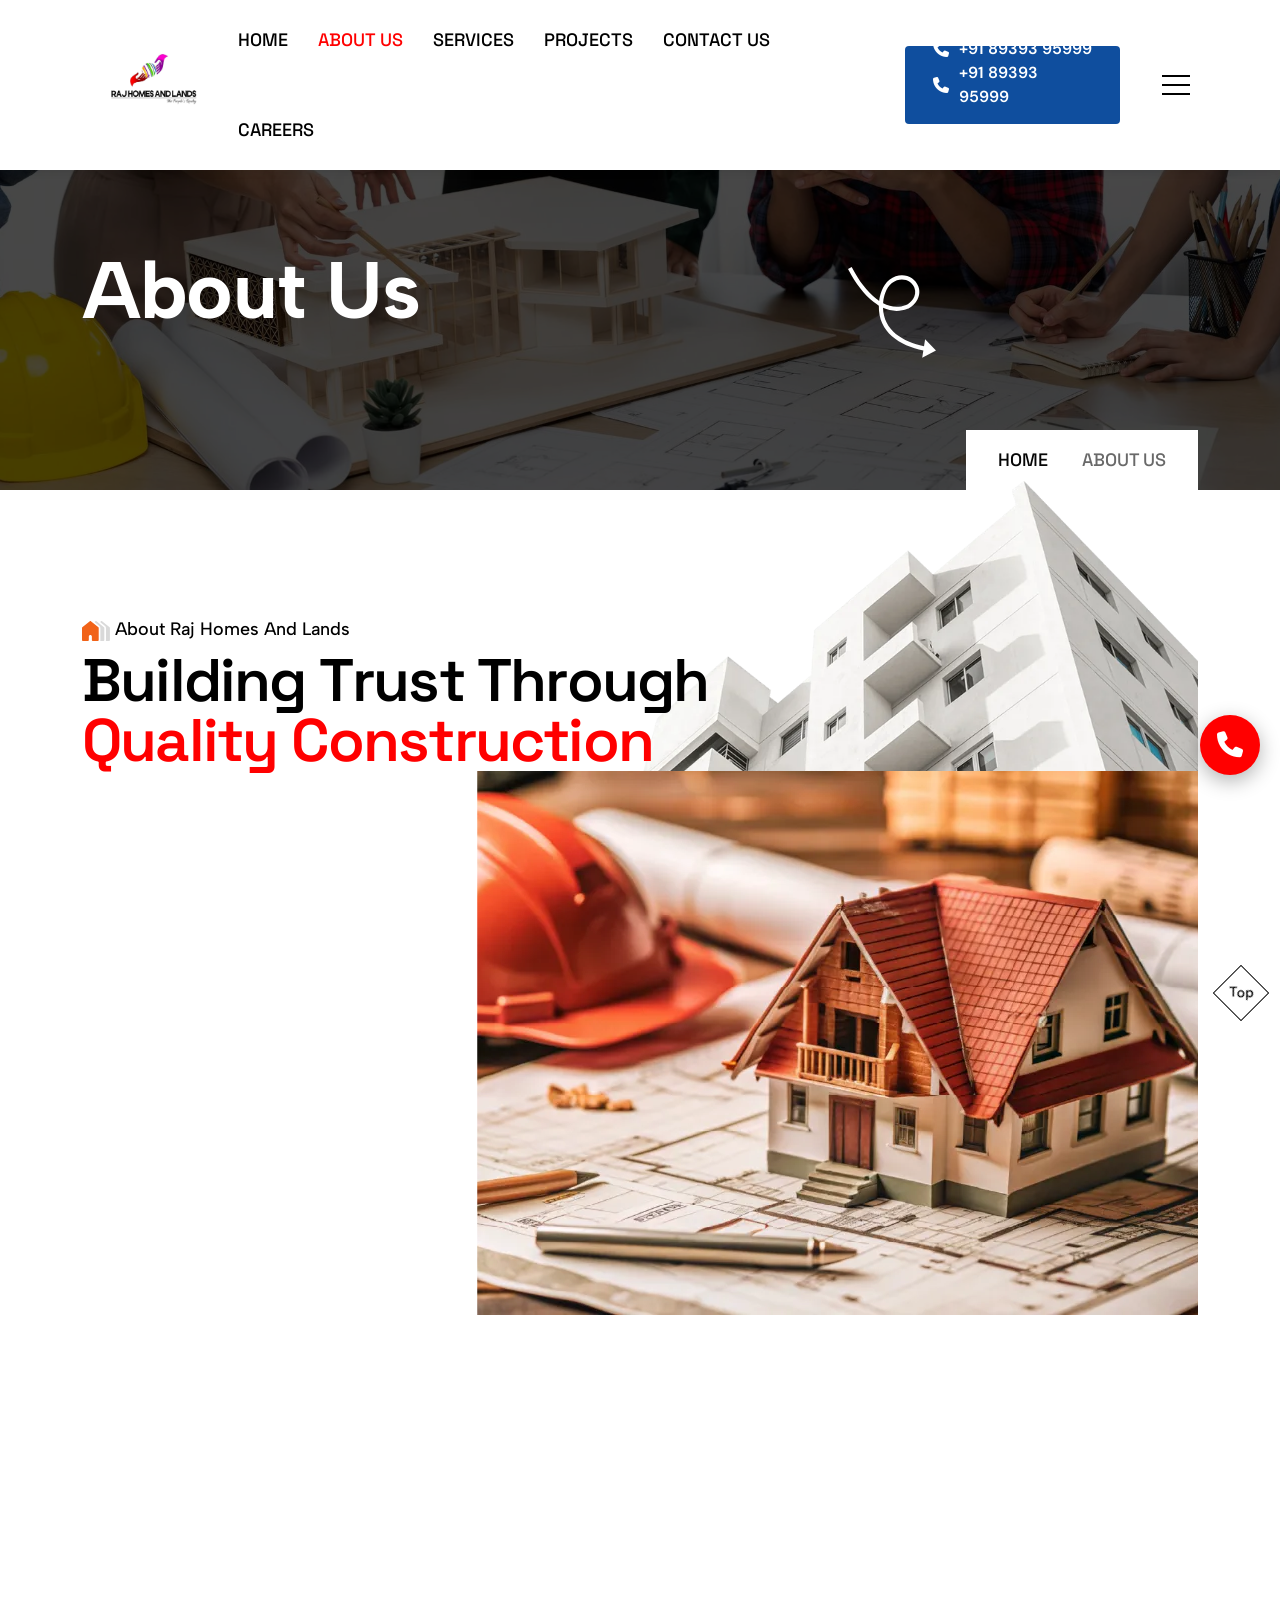
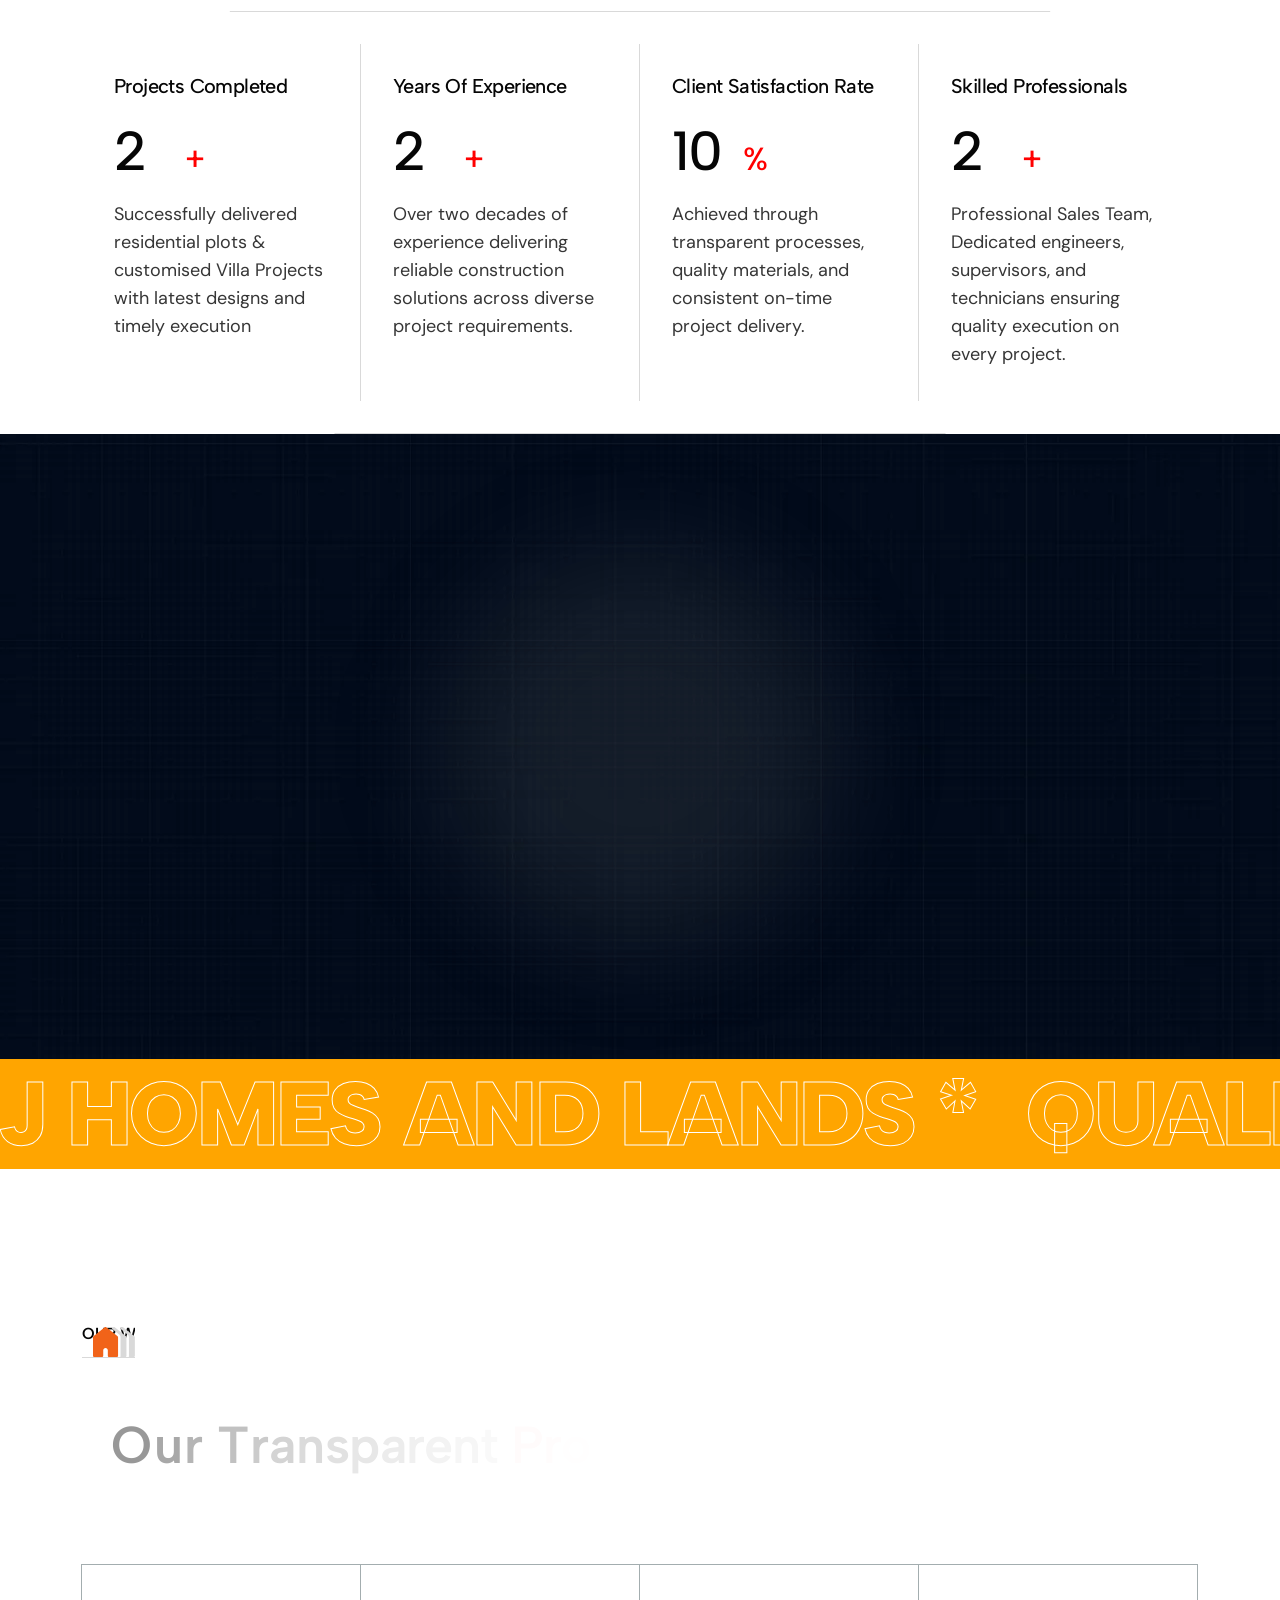
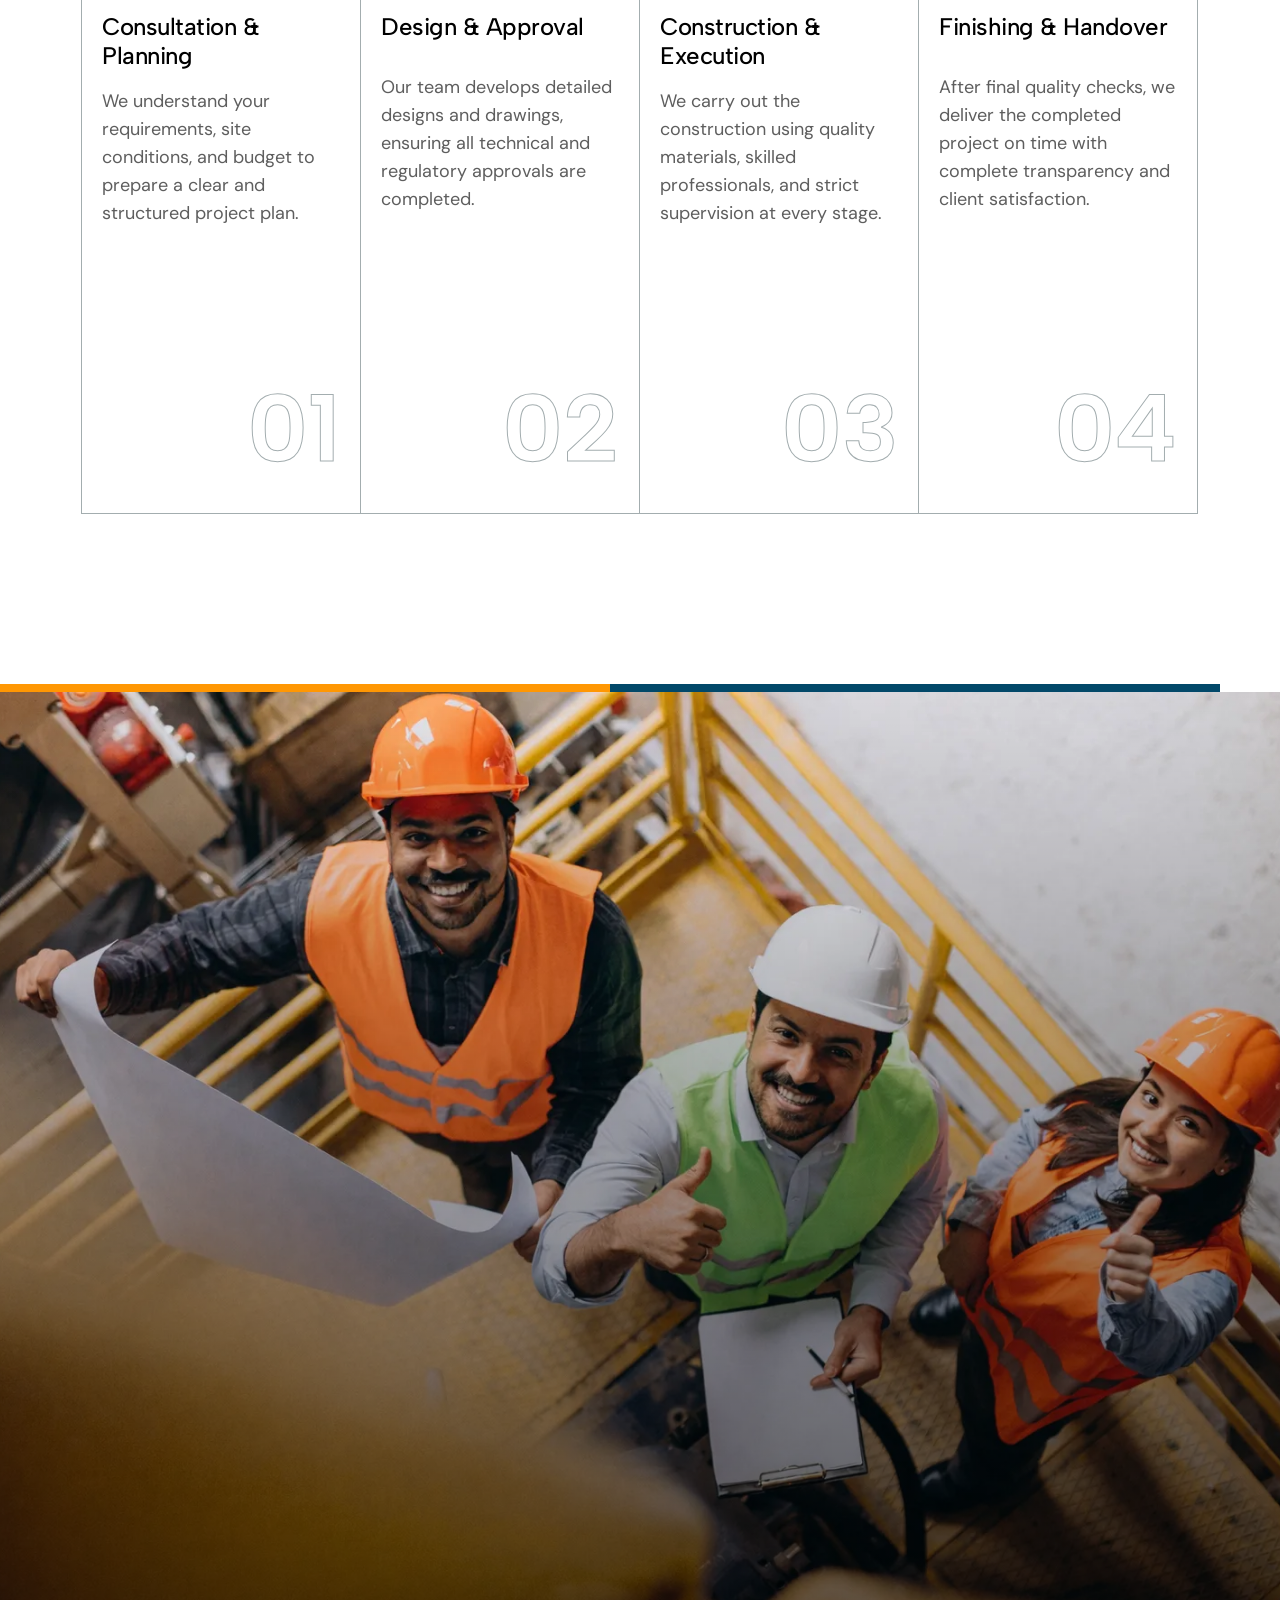
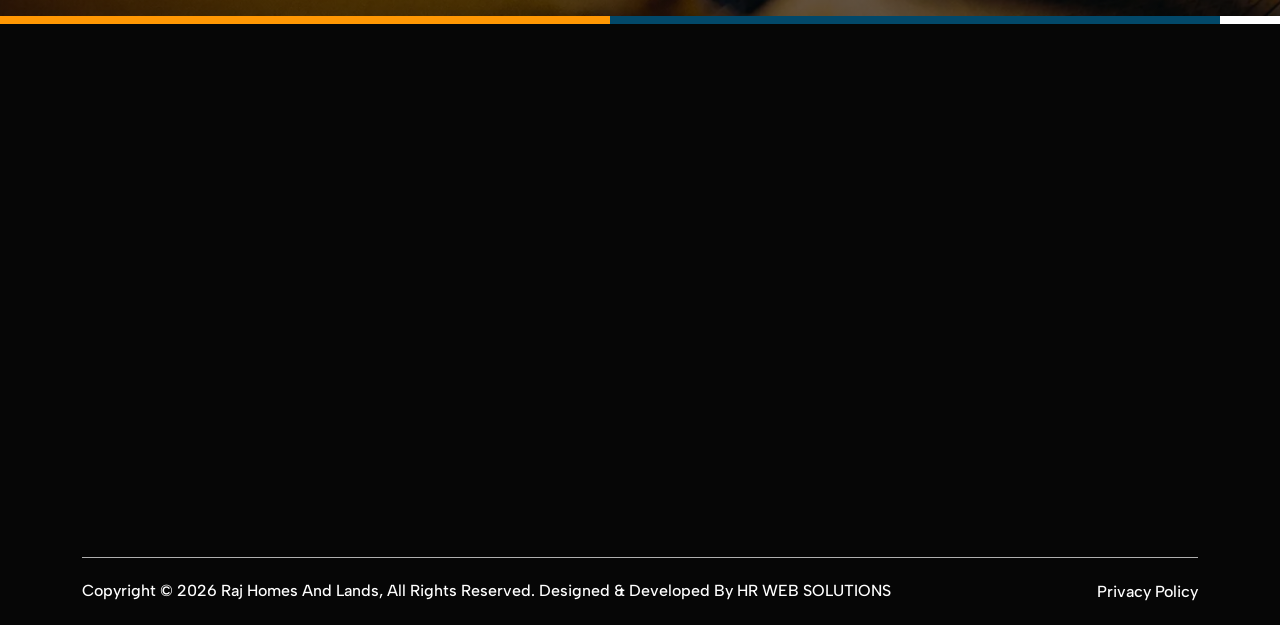
==== about.html @ f8609610 "Add files via upload" ====
<!Doctype html>
<html class="no-js" lang="zxx">
    
    <head>
        <meta charset="utf-8">
        <meta http-equiv="x-ua-compatible" content="ie=edge">
        <title>About Raj Homes And Lands | Leading Builders & Contstruction in Chennai</title>
        <meta name="description" content="Learn about Raj Homes And Lands, a reliable construction company in Chennai delivering residential and commercial projects with quality materials and timely completion.">
        <meta name="keywords" content="builders in Chennai, construction contractors Chennai, Chennai construction company, trusted builders Chennai, building contractors Chennai">
        <meta name="robots" content="index, follow">
        <meta name="viewport" content="width=device-width, initial-scale=1">
		<!-- Favicon -->
        <link rel="shortcut icon" type="image/x-icon" href="assets/img/favicon.png">
        
        <!-- SOCIAL MEDIA META -->
        <meta property="og:description" content="Raj Homes And Lands | Trusted Builders & Construction Company in Chennai">
        <meta property="og:image" content="https://hevenconstructions.com/assets/img/logo.png">
        <meta property="og:site_name" content="Raj Homes And Lands">
        <meta property="og:title" content="Raj Homes And Lands">
        <meta property="og:type" content="website">
        <meta property="og:url" content="#">

		<!-- all-CSS-link-here -->
         <link rel="stylesheet" href="https://cdnjs.cloudflare.com/ajax/libs/font-awesome/6.5.1/css/all.min.css">
        <link rel="stylesheet" href="style/bootstrap.min.css">
        <link rel="stylesheet" href="style/swiper-bundle.min.css">
        <link rel="stylesheet" href="style/all.min.css">
        <link rel="stylesheet" href="style/flaticon_barsi.css">
        <link rel="stylesheet" href="style/nice-select.css">
        <link rel="stylesheet" href="style/animate.css">
        <link rel="stylesheet" href="style/magnific-popup.css">
        <link rel="stylesheet" href="style/style.css">
    </head>

    <body >
        <div class="main-wrapper wa-fix">

            <!-- start preloader -->
            <div id="preloader">
              <img src="images/logo.png" style="width: auto; height: 120px;" alt="Loading...">
            </div>
            <!-- end preloader -->

            <!-- Floating Call Button -->
            <a href="tel:+91 99411 90259" class="call-btn" title="Call Now">
              <i class="fa-solid fa-phone fa-beat"></i>
            </a>

            <!-- header-start -->
            <header class="bs-header-2-area wa_sticky_header">
                <div class="container bs-container-1 bs-header-2-row d-flex align-items-center justify-content-between">
                    <!-- logo -->
                    <a href="index.html" aria-label="name" class="bs-header-logo-1">
                        <img src="images/logo.png" style="width: auto; height: 90px;" alt="">
                    </a>
                    <nav class="bs-main-navigation  d-none d-lg-block">
                        <ul id="main-nav" class="nav navbar-nav">
                            <li><a href="index.html">Home</a></li>
                            <li><a href="about.html" class="active-nav">About Us</a></li>
                            <li><a href="services.html">Services</a></li>
                            <li><a href="projects.html">Projects</a></li> 
                            <li><a href="contact-us.html">Contact Us</a></li>
                             <li>
    <a href="careers.html" class="career-btn">Careers</a>
</li>
                        </ul>
                    </nav>
                    <!-- action-link -->
                    <div class="bs-header-2-action-link d-flex align-items-center ">
                        <a href="tel:+91 89393 95999" aria-label="name" class="bs-pr-btn-3 call-nav">
                            <span class="text" style="color: white;"><i class="fa-solid fa-phone fa-bounce"></i> +91 89393 95999</span>
                            <span class="text" style="color: white;"><i class="fa-solid fa-phone fa-bounce"></i> +91 89393 95999</span>
                        </a>
                        <!-- offcanvas-btn -->
                        <button type="button" aria-label="name" class="bs-offcanvas-btn-1 offcanvas_toggle">
                            <span class="line"></span>
                            <span class="line"></span>
                            <span class="line"></span>
                        </button>
                    </div>
                </div>
            </header>
            <!-- header-end -->

            <!-- breadcrumb-start -->
            <section class="breadcrumb-area wa-p-relative" >
                <div class="breadcrumb-bg-img wa-fix wa-img-cover">
                    <img class="wa-parallax-img" src="images/breadcrump-04.webp" alt="">
                </div>

                <div class="container bs-container-1">
                    <div class="breadcrumb-wrap">
                        <h1 class="breadcrumb-title wa-split-right wa-capitalize" data-split-delay="1.1s" >About Us</h1>
    
                        <div class="breadcrumb-list " >
                            <svg class="breadcrumb-list-shape" width="88" height="91" viewBox="0 0 88 91" fill="none" xmlns="http://www.w3.org/2000/svg">
                                <path fill-rule="evenodd" clip-rule="evenodd" d="M75.3557 83.4825C51.6516 78.2316 30.2731 65.4227 30.8424 38.6307C29.0856 37.5878 27.3642 36.4078 25.6807 35.1082C15.8629 27.5282 7.34269 15.8295 0.970618 3.77828L0 1.94173L3.67259 0L4.64321 1.83605C10.7341 13.3558 18.8345 24.574 28.2197 31.82C29.1853 32.5658 30.1649 33.2687 31.1564 33.9242C31.7447 28.7351 34.2557 18.3221 41.4244 12.7755C53.1965 3.6676 66.5598 9.52271 70.2762 19.1546C74.5799 30.309 65.1659 39.6328 59.589 41.7844C51.0354 45.0846 42.7385 44.3218 35.01 40.8138C35.681 63.7945 54.9747 74.6677 76.0057 79.3717L77.1209 72.3207L87.9707 83.4999L74.2006 90.7853L75.3557 83.4825ZM35.1147 36.2473C42.2964 39.9314 50.0548 41.0102 58.0934 37.9089C62.3617 36.2618 69.6945 29.1868 66.4003 20.6502C63.5203 13.1858 53.0893 9.00325 43.9669 16.0613C37.698 20.9114 35.7338 30.1584 35.2637 34.5703C35.2034 35.1366 35.1536 35.696 35.1147 36.2473Z" fill="white"/>
                            </svg>
                                
                            <a href="index.html">Home</a>
                            <span>About us</span>
                        </div>
    
                    </div>
                </div>
            </section>
            <!-- breadcrumb-end -->


            <!-- about-start -->
            <section class="bs-about-3-area pt-125 pb-135">
                <div class="container bs-container-1">

                    <!-- section-title -->
                    <div class="bs-about-3-sec-title wa-p-relative">
                        <h6 class="bs-subtitle-1 wa-split-clr wa-capitalize">
                            <span class="icon">
                                <img src="images/subtitle-4-icon.svg" style="width: auto; height: 20px;" alt="">
                            </span>
                            &nbsp; About Raj Homes And Lands 
                        </h6>
                        <h2 class="bs-sec-title-3  wa-split-right wa-capitalize" data-cursor="-opaque">Building Trust Through <span style="color: red">Quality Construction</span></h2>
                    </div>

                    <div class="bs-about-3-wrap">

                        <!-- left-content -->
                        <div class="bs-about-3-content">
                            <p class="bs-p-3 disc wa-fadeInUp">Raj Homes and Lands is a trusted construction and real estate company committed to delivering high-quality residential and commercial projects with strong foundations, premium materials, and skilled professionals. We focus on transparent processes, modern designs, and timely project completion to ensure durability, safety, and complete customer satisfaction. With a dedication to quality craftsmanship and reliable service, Raj Homes and Lands turns every client’s vision into a lasting and valuable reality.
                            <ul class="bs-about-3-content-list wa-list-style-none">
                                <li class="bs-h-2 wa-fadeInUp">
                                    <i class="fa-regular fa-circle-check"></i>
                                    Skilled and Dedicated Workforce
                                </li>
                                <li class="bs-h-2 wa-fadeInUp">
                                    <i class="fa-regular fa-circle-check"></i>
                                    Timely Project Completion
                                </li>
                                <li class="bs-h-2 wa-fadeInUp">
                                    <i class="fa-regular fa-circle-check"></i>
                                    Strong Focus on Safety Standards
                                </li>
                            </ul>

                            <div class="bs-about-3-content-btn wa-fadeInUp">
                                <a href="contact-us.html" aria-label="name" class="bs-btn-1 text-capitalize">
                                    <span class="text" style="color: white;">
                                        Explore More
                                    </span>
                                    <span class="icon">
                                        <i class="fa-solid fa-right-long"></i>
                                        <i class="fa-solid fa-right-long"></i>
                                    </span>
                                    <span class="shape" ></span>
                                </a>
                            </div>
                        </div>

                        <!-- right -->
                        <div class="bs-about-3-right wa-p-relative">

                            <!-- img -->
                            <div class="bs-about-3-img-1 wa-fix">
                                <img class="wa-slideInUp" src="images/about-bg.webp" alt="">
                            </div>
                            <div class="bs-about-3-img-2 wa-fix wa-img-cover wa-clip-right-left">
                                <img src="images/about-img.webp" alt="">
                            </div>
                        </div>

                    </div>
                </div>
            </section>
            <!-- about-end -->

            <!-- Counter -->
            <section class="bs-core-feature-5-area">
                <div class="container bs-container-2">
                    <div class="bs-core-feature-4-line wa-scaleXInUp"></div>
                    <div class="bs-core-feature-4-wrap has-5">
                    
                        <!-- single-item -->
                        <div class="bs-core-feature-4-item wow fadeInRight">
                            <h4 class="bs-h-4 item-title">
                                Projects Completed
                            </h4>
                            <h5 class="bs-h-4 item-counter" data-cursor="-opaque">
                                <span class="counter wa-counter">20</span>
                                &nbsp;+
                            </h5>
                            <p class="bs-p-4 item-disc">
                                Successfully delivered residential plots & customised Villa Projects with latest designs and timely execution
                            </p>
                        </div>
                    
                        <!-- single-item -->
                        <div class="bs-core-feature-4-item wow fadeInRight" data-wow-delay="0.2s">
                            <h4 class="bs-h-4 item-title">
                                Years of Experience
                            </h4>
                            <h5 class="bs-h-4 item-counter" data-cursor="-opaque">
                                <span class="counter wa-counter">15 </span>
                                &nbsp;+
                            </h5>
                            <p class="bs-p-4 item-disc">
                                Over two decades of experience delivering reliable construction solutions across diverse project requirements.
                            </p>
                        </div>
                    
                        <!-- single-item -->
                        <div class="bs-core-feature-4-item wow fadeInRight" data-wow-delay="0.4s">
                            <h4 class="bs-h-4 item-title">
                                Client Satisfaction Rate
                            </h4>
                            <h5 class="bs-h-4 item-counter" data-cursor="-opaque">
                                <span class="counter wa-counter">99 </span>
                                &nbsp;%
                            </h5>
                            <p class="bs-p-4 item-disc">
                                Achieved through transparent processes, quality materials, and consistent on-time project delivery.
                            </p>
                        </div>
                    
                        <!-- single-item (CHANGED CONTENT) -->
                        <div class="bs-core-feature-4-item wow fadeInRight" data-wow-delay="0.6s">
                            <h4 class="bs-h-4 item-title">
                                Skilled Professionals
                            </h4>
                            <h5 class="bs-h-4 item-counter" data-cursor="-opaque">
                                <span class="counter wa-counter">15 </span>
                                &nbsp;+
                            </h5>
                            <p class="bs-p-4 item-disc">
                               Professional Sales Team, Dedicated engineers, supervisors, and technicians ensuring quality execution on every project.
                            </p>
                        </div>
                    
                    </div>
                    <div class="bs-core-feature-4-line wa-scaleXInUp"></div>
                </div>
            </section>            

            <!-- services-start -->
            <div class="bs-hero-x-services-area wa-p-relative wa-fix" data-background="images/h3-multi-sec-bg.webp">
            <div class="bs-hero-x-services-shape"></div>
            <section class="bs-services-3-area pt-40 pb-50">
                <div class="container bs-container-1">

                    <!-- card -->
                    <div class="bs-services-3-wrap mb-70">

                        <!-- single-card -->
                        <div class="bs-services-3-card wa-fadeInUp" data-wow-delay="0.2s">
                            <div class="card-icon">
                                <i><img src="images/mission.webp" style="width: auto; height: 70px;"></i>
                            </div>
                            <h5 class="bs-h-2 card-title">
                                <a href="contact-us.html" aria-label="name">Our Mission</a>
                            </h5>
                            <p class="bs-p-1 card-disc">Deliver quality construction solutions with transparency, skilled workmanship, and timely execution, ensuring client satisfaction and long-lasting structural excellence.</p>
                            <a href="contact-us.html" aria-label="name" class="card-btn wa-magnetic-btn">
                                <i class="fa-solid fa-right-long"></i>
                            </a>
                            <h5 class="bs-h-2 card-number">1</h5>
                        </div>

                        <!-- single-card -->
                        <div class="bs-services-3-card wa-fadeInUp" data-wow-delay="0.4s">
                            <div class="card-icon">
                                <i><img src="images/eye.webp" style="width: auto; height: 70px;"></i>
                            </div>
                            <h5 class="bs-h-2 card-title">
                                <a href="contact-us.html" aria-label="name">Our Vision</a>
                            </h5>
                            <p class="bs-p-1 card-disc">Become a trusted construction leader known for innovation, durability, and delivering modern infrastructure that enhances living and working environments.</p>
                            <a href="contact-us.html" aria-label="name" class="card-btn wa-magnetic-btn">
                                <i class="fa-solid fa-right-long"></i>
                            </a>
                            <h5 class="bs-h-2 card-number">2</h5>
                        </div>

                        <!-- single-card -->
                        <div class="bs-services-3-card wa-fadeInUp" data-wow-delay="0.6s">
                            <div class="card-icon">
                                <i><img src="images/leadership.webp" style="width: auto; height: 70px;"></i>
                            </div>
                            <h5 class="bs-h-2 card-title">
                                <a href="contact-us.html" aria-label="name">Our Core Values</a>
                            </h5>
                            <p class="bs-p-1 card-disc">We value quality, integrity, teamwork, safety, and customer commitment, ensuring every project is delivered responsibly and professionally.</p>
                            <a href="contact-us.html" aria-label="name" class="card-btn wa-magnetic-btn">
                                <i class="fa-solid fa-right-long"></i>
                            </a>
                            <h5 class="bs-h-2 card-number">3</h5>
                        </div>

                    </div>

                </div>
            </section>
            </div>
            <!-- services-end -->


            <!-- marquee-text-1-start -->
            <section class="bs-marquee-text-1-area wa-fix mb-20 pt-10 pb-10" style="background-color: orange;">
                <div class="bs-marquee-text-1-active">
                    <div class="bs-marquee-text-1-wrap" data-cursor="-opaque">
                        <h5 class="bs-h-1 title">Raj Homes And Lands *</h5>
                        <h5 class="bs-h-1 title">Quality Construction Excellence *</h5>
                        <h5 class="bs-h-1 title">Trusted Building Solutions *</h5>
                        <h5 class="bs-h-1 title">Raj Homes And Lands *</h5>
                        <h5 class="bs-h-1 title">Quality Construction Excellence *</h5>
                        <h5 class="bs-h-1 title">Trusted Building Solutions *</h5>
                    </div>
                </div>
            </section>
            <!-- marquee-text-1-end -->


            <!-- work-start -->
            <section class="bs-work-5-area wa-bg-default pt-135 pb-170" data-background="assets/img/work/w5-bg-img.png">
                <div class="container bs-container-2">

                    <!-- section-title -->
                    <div class="bs-work-5-sec-title mb-90">
                        <h5 class="bs-subtitle-4">
                            <span class="text">Our Work Process</span>
                            <span class="icon">
                                <img src="images/subtitle-4-icon.svg" alt="">
                            </span>
                        </h5>
                        <h2 class="bs-sec-title-4 wa-split-right wa-capitalize" data-cursor="-opaque">Our Transparent <span style="color: red">Project Delivery</span> Process</h2>
                    </div>

                    <!-- cards -->
                    <div class="bs-work-5-wrap">

                        <!-- single-card -->
                        <div class="bs-work-5-card has-ani-up">
                            <div class="bg-img wa-img-cover wa-fix">
                                <img src="images/w5-img-1.webp" alt="">
                            </div>
                            <h4 class="bs-h-1 title">Consultation & Planning</h4>
                            <p class="bs-p-4 disc"> We understand your requirements, site conditions, and budget to prepare a clear and structured project plan.</p>
                            <h5 class="bs-h-1 number">01</h5>
                        </div>

                        <!-- single-card -->
                        <div class="bs-work-5-card has-ani-down">
                            <div class="bg-img wa-img-cover wa-fix">
                                <img src="images/w5-img-2.webp" alt="">
                            </div>
                            <h4 class="bs-h-1 title">Design & Approval</h4>
                            <p class="bs-p-4 disc"> Our team develops detailed designs and drawings, ensuring all technical and regulatory approvals are completed.</p>
                            <h5 class="bs-h-1 number">02</h5>
                        </div>

                        <!-- single-card -->
                        <div class="bs-work-5-card has-ani-up">
                            <div class="bg-img wa-img-cover wa-fix">
                                <img src="images/w5-img-3.webp" alt="">
                            </div>
                            <h4 class="bs-h-1 title">Construction & Execution</h4>
                            <p class="bs-p-4 disc"> We carry out the construction using quality materials, skilled professionals, and strict supervision at every stage.</p>
                            <h5 class="bs-h-1 number">03</h5>
                        </div>

                        <!-- single-card -->
                        <div class="bs-work-5-card has-ani-down">
                            <div class="bg-img wa-img-cover wa-fix">
                                <img src="images/w5-img-4.webp" alt="">
                            </div>
                            <h4 class="bs-h-1 title">Finishing & Handover</h4>
                            <p class="bs-p-4 disc"> After final quality checks, we deliver the completed project on time with complete transparency and client satisfaction.</p>
                            <h5 class="bs-h-1 number">04</h5>
                        </div>
                    </div>
                </div>
            </section>
            <!-- work-end -->


            <!-- footer-line -->
            <div class="bs-footer-2-marquee wa-fix">
                <div class="bs-footer-2-line">
                    <span></span>
                    <span></span>
                </div>
            </div>
            <!-- footer-line -->

            <!-- showcase-start -->
            <section class="bs-showcase-3-area wa-fix wa-bg-default wa-p-relative wa-bg-parallax" data-background="images/bg-img-001.webp">
                <div class="container bs-container-1">
                    <div class="bs-showcase-3-wrap">

                        <!-- left-content -->
                        <div class="bs-showcase-3-content">

                            <!-- trust -->
                            <div class="bs-showcase-3-content-trust wa-fadeInRight">
                                <div class="icon">
                                    <i class="fa-regular fa-circle-check"></i>
                                </div>
                                <div class="content">
                                    <div class="bs-star-1">
                                        <i class="fa-solid fa-star"></i>
                                        <i class="fa-solid fa-star"></i>
                                        <i class="fa-solid fa-star"></i>
                                        <i class="fa-solid fa-star"></i>
                                        <i class="fa-solid fa-star"></i>
                                    </div>
                                    <p class="bs-p-1 disc">trusted by 100+ Clients</p>
                                </div>
                            </div>

                            <h3 class="bs-showcase-3-content-title bs-h-2 wa-split-right wa-capitalize">
                                <span>Let's build something</span>
                                great together!
                            </h3>
                            <p style="color: white;" class="pt-2 pb-3 wa-fadeInUp">Let’s build something great together with quality construction, reliable workmanship, transparent communication, and a commitment to lasting excellence.</p>

                            <div class="bs-showcase-3-content-btn wa-fadeInUp">
                                <a href="contact-us.html" aria-label="name" class="bs-btn-1 text-capitalize">
                                    <span class="text" style="color: white;">
                                        contact us
                                    </span>
                                    <span class="icon">
                                        <i class="fa-solid fa-right-long"></i>
                                        <i class="fa-solid fa-right-long"></i>
                                    </span>
                                    <span class="shape" ></span>
                                </a>
                            </div>
                        </div>

                    </div>
                </div>
            </section>
            <!-- showcase-end -->

            <!-- footer-line -->
            <div class="bs-footer-2-marquee wa-fix">
                <div class="bs-footer-2-line">
                    <span></span>
                    <span></span>
                </div>
            </div>
            <!-- footer-line -->


            <!-- footer-start -->
            <footer class="bs-footer-4-area wa-fix wa-p-relative pt-80">
                <div class="bs-footer-1-bg-img">
                    <img src="assets/img/footer/f1-img-1.png" alt="">
                </div>
                <div class="container bs-container-1">
                    <div class="row mb-80 mt-20">

                        <!-- single-widget -->
                        <div class="col-lg-4 col-md-12 pt-5">
                            <a href="index.html" aria-label="name" class="bs-footer-1-logo wa-fadeInUp" data-cursor="-opaque">
                                <img src="images/logo.png" style="width: auto; height: 100px; background-color: white; border-radius: 16px; border: 1px solid var(--bs-clr-pr-1); padding: 10px 20px;" alt="">
                            </a>
                            <p class="bs-p-1 bs-footer-1-disc wa-fadeInUp">Trusted construction company delivering quality residential and commercial projects with reliable workmanship and timely execution.</p>
                            <div class="bs-footer-5-newsletter-social wa-fadeInUp pt-3">
                                <a href="https://www.facebook.com/RajHomesChennai" class="social-elm" target="_blank" aria-label="Facebook">
    <i class="fa-brands fa-facebook-f"></i>
</a>

<a href="https://www.instagram.com/rajhomess/" class="social-elm" target="_blank" aria-label="Instagram">
    <i class="fa-brands fa-instagram"></i>
</a>
                                <a href="https://wa.me/918939395999?text=Hello%20Raj%20Homesand%20Lands,%20I%20am%20interested%20in%20your%20services." class="social-elm" target="_blank"><i class="fa-brands fa-whatsapp"></i></a>
                            </div>
                        </div>

                        <!-- single-widget -->
                        <div class="col-lg-2 col-md-6 pt-5">
                            <h5 class="bs-footer-1-widget-title pb-2 wa-fadeInUp" style="color: var(--theme-color);">Quick Links</h5>
                            <ul class="bs-footer-1-menu wa-list-style-none wa-fadeInUp">
                                <li>
                                    <a href="index.html">
                                        <i class="fa-solid fa-angle-right"></i>
                                        Home
                                    </a>
                                </li>
                                <li>
                                    <a href="about.html">
                                        <i class="fa-solid fa-angle-right"></i>
                                        About Us
                                    </a>
                                </li>
                                <li>
                                    <a href="services.html">
                                        <i class="fa-solid fa-angle-right"></i>
                                        Services
                                    </a>
                                </li>
                                <li>
                                    <a href="projects.html">
                                        <i class="fa-solid fa-angle-right"></i>
                                        Projects
                                    </a>
                                </li>
                                <li>
                                    <a href="contact-us.html">
                                        <i class="fa-solid fa-angle-right"></i>
                                        Contact Us
                                    </a>
                                </li>
                                   <li>
                                    <a href="careers.html">
                                        <i class="fa-solid fa-angle-right"></i>
                                        Carrers
                                    </a>
                                </li>
                            </ul>
                        </div>

                        <!-- single-widget -->
                        <div class="col-lg-3 col-md-6 pt-5">
                            <h5 class="bs-footer-1-widget-title pb-2 wa-fadeInUp" style="color: var(--theme-color);">Our Services</h5>
                            <ul class="bs-footer-1-menu wa-list-style-none wa-fadeInUp">
                                <li>
                                    <a href="services.html">
                                        <i class="fa-solid fa-angle-right"></i>
                                        Residential Plots
                                    </a>
                                </li>
                                <li>
                                    <a href="services.html">
                                        <i class="fa-solid fa-angle-right"></i>
                                        Villas Construction
                                    </a>
                                </li>
                                <li>
                                    <a href="services.html">
                                        <i class="fa-solid fa-angle-right"></i>
                                        Farm Lands
                                    </a>
                                </li>
                                <li>
                                    <a href="services.html">
                                        <i class="fa-solid fa-angle-right"></i>
                                       Interior Design
                                    </a>
                                </li>
                            </ul>
                        </div>

                        <!-- single-widget -->
                        <div class="col-lg-3 col-md-12 pt-5">
                            <h5 class="bs-footer-1-widget-title pb-2 wa-fadeInUp" style="color: var(--theme-color);">Reach Us</h5>
                            <ul class="bs-footer-1-menu wa-list-style-none wa-fadeInUp">
                                <li>
                                    <a href="https://maps.app.goo.gl/YPxwmDDCgGcRqV9C6" target="_blank">
                                        <i class="fa-solid fa-location-dot"></i>
                                       Tower 18 Unihomes Nallambakkam Chennai 600127
                                    </a>
                                </li>
                                <li>
                                    <a href="mailto:rajhomesandlands@gmail.com" style="text-transform: lowercase;">
                                        <i class="fa-solid fa-envelope"></i>
                                        rajhomesandlands@gmail.com
                                    </a>
                                </li>
                                <li>
                                    <a href="tel:+91 89393 95999">
                                        <i class="fa-solid fa-phone"></i>
                                        +91 89393 95999
                                    </a>
                                </li>
                                <li>
                                    <a href="tel:+91 70945 60945">
                                        <i class="fa-solid fa-phone"></i>
                                        +91 70945 60945
                                    </a>
                                </li>
                            </ul>
                        </div>

                    </div>

                    <!-- copyright -->
                    <div class="bs-footer-1-copyright">
                        <p class="bs-p-1 bs-footer-1-copyright-text">Copyright © <span class="copyright-year"></span> <a href="index.html">Raj Homes And Lands,</a> All Rights Reserved. Designed & Developed by <a href="https://hr-web-solutions.vercel.app/#" target="_blank">HR WEB SOLUTIONS</a></p>

                        <ul class="bs-footer-1-copyright-menu wa-list-style-none">
                            <li>
                                <a href="privacy-policy.html" aria-label="name">Privacy Policy</a>
                            </li>
                        </ul>
                    </div>
                </div>
            </footer>
            <!-- footer-end -->

            <!-- offcanvas-start -->
            <div class="wa-offcanvas-area has-home-2  offcanvas_box_active lenis lenis-smooth">
                <div class="wa-offcanvas-wrap ">

                    <!-- top -->
                    <div class="wa-offcanvas-top">
                        <!-- logo -->
                        <a href="index.html" aria-label="name" class="wa-offcanvas-top-logo">
                            <img src="images/logo.png" style="width: auto; height: 80px;" alt="">
                        </a>
                        <!-- close-btn -->
                        <button class="wa-offcanvas-close offcanvas_box_close" aria-label="name" >
                            <span></span>
                            <span></span>
                        </button>
                    </div>

                    <!-- mobile-menu-list -->
                    <nav class="mobile-main-navigation mb-50 d-block d-lg-none">
                        <ul  class="navbar-nav">
                            <li><a href="index.html">Home</a></li>
                            <li><a href="about.html">About Us</a></li>
                            <li><a href="services.html">Services</a></li>
                            <li><a href="projects.html">Projects</a></li>
                            <li><a href="contact-us.html">Contact Us</a></li>
                        </ul>
                    </nav>

                    <!-- Social -->
                    <div class="wa-offcanvas-social">

                        <!-- <div class="sidebar-line"></div> -->
                        <p class="pt-2 pb-3 sidebar-para">Raj Homes and Lands delivers reliable residential and commercial property solutions with quality craftsmanship, timely execution, and complete customer satisfaction.</p>

                        <h6 class="wa-offcanvas-social-title"><b>Reach Us:</b></h6>
                            <ul class="bs-footer-1-menu wa-list-style-none">
                                <li>
                                    <a href="https://maps.app.goo.gl/YPxwmDDCgGcRqV9C6" target="_blank" class="sidebar-link">
                                        <i class="fa-solid fa-location-dot"></i>
                                        Tower 18 Unihomes Nallambakkam Chennai 600127
                                    </a>
                                </li>
                                <li>
                                    <a href="mailto:rajhomesandlands@gmail.com " class="sidebar-link" style="text-transform: lowercase;">
                                        <i class="fa-solid fa-envelope"></i>
                                        rajhomesandlands@gmail.com 
                                    </a>
                                </li>
                            </ul>

                            <a href="tel:+91 89393 95999" aria-label="name" class="bs-pr-btn-3 mt-3 px-4 py-3">
                                <span class="text" style="color: white;"><i class="fa-solid fa-phone fa-bounce"></i> +91 89393 95999</span>
                                <span class="text" style="color: white;"><i class="fa-solid fa-phone fa-bounce"></i> +91 89393 95999</span>
                            </a>

                        <h6 class="wa-offcanvas-social-title bs-h-1 pt-5"><b>We're on social media:</b></h6>

                        <div class="wa-offcanvas-social-flex d-flex flex-wrap">
                            <a href="https://www.facebook.com/RajHomesChennai" target="_blank" class="wa-offcanvas-social-link" aria-label="Facebook">
    <i class="fa-brands fa-facebook-f"></i> 
</a>

<a href="https://www.instagram.com/rajhomess/" target="_blank" class="wa-offcanvas-social-link" aria-label="Instagram">
    <i class="fa-brands fa-instagram"></i>
</a>
                            <a href="https://wa.me/918939395999?text=Hello%20Raj%20Homesand%20Lands,%20I%20am%20interested%20in%20your%20services." target="_blank" class="wa-offcanvas-social-link" aria-label="name">
                                <i class="fa-brands fa-whatsapp"></i>
                            </a>
                        </div>

                    </div>

                </div>

            </div>
            <div class="wa-overly"></div>
            <!-- offcanvas-end -->

            <!-- back-to-top-start -->
            <div class="wa-back-to-top ">
                <span class="wa-back-to-top-text">Top</span>
            </div>
            <!-- back-to-top-start -->


        </div>


		<!-- all-JS-link-here -->
        <script src="js/jquery-3.7.1.min.js"></script>
        <script src="js/bootstrap.bundle.min.js"></script>
        <script src="js/swiper-bundle.min.js"></script>
        <script src="js/wow.js"></script>
        <script src="js/magiccursor.js"></script>
        <script src="js/nice-select.min.js"></script>
        <script src="js/marquee.min.js"></script>
        <script src="js/magnific-popup.min.js"></script>
        <script src="js/SplitText.min.js"></script>
        <script src="js/gsap.min.js"></script>
        <script src="js/CustomEase.min.js"></script>
        <script src="js/counterup.min.js"></script>
        <script src="js/waypoints.min.js"></script>
        <script src="js/lenis.min.js"></script>
        <script src="js/ScrollTrigger.min.js"></script>
        <script src="js/main.js"></script>

        <script>
            var url = 'https://wati-integration-prod-service.clare.ai/v2/watiWidget.js?80723';
            var s = document.createElement('script');
            s.type = 'text/javascript';
            s.async = true;
            s.src = url;
            var options = {
            "enabled":true,
            "chatButtonSetting":{
                "backgroundColor":"#ff9703",
                // "ctaText":"Chat with us",
                "borderRadius":"25",
                "marginLeft": "20",
                "marginRight": "20",
                "marginBottom": "20",
                "ctaIconWATI":false,
                "position":"left"
            },
            "brandSetting":{
                "brandName":"Raj Homes And Lands",
                "brandSubTitle":"undefined",
                "brandImg":"https://www.wati.io/wp-content/uploads/2023/04/Wati-logo.svg",
                "welcomeText":"Hi there!\nHow can I help you?",
                "messageText":"Hello,Raj Homes And Lands,%0AI am interested in your services",
                "backgroundColor":"#ff9703",
                "ctaText":"Chat with us",
                "borderRadius":"25",
                "autoShow":false,
                "phoneNumber":"918939395999"
            }
            };
            s.onload = function() {
                CreateWhatsappChatWidget(options);
            };
            var x = document.getElementsByTagName('script')[0];
            x.parentNode.insertBefore(s, x);
        </script>

    </body>
</html>
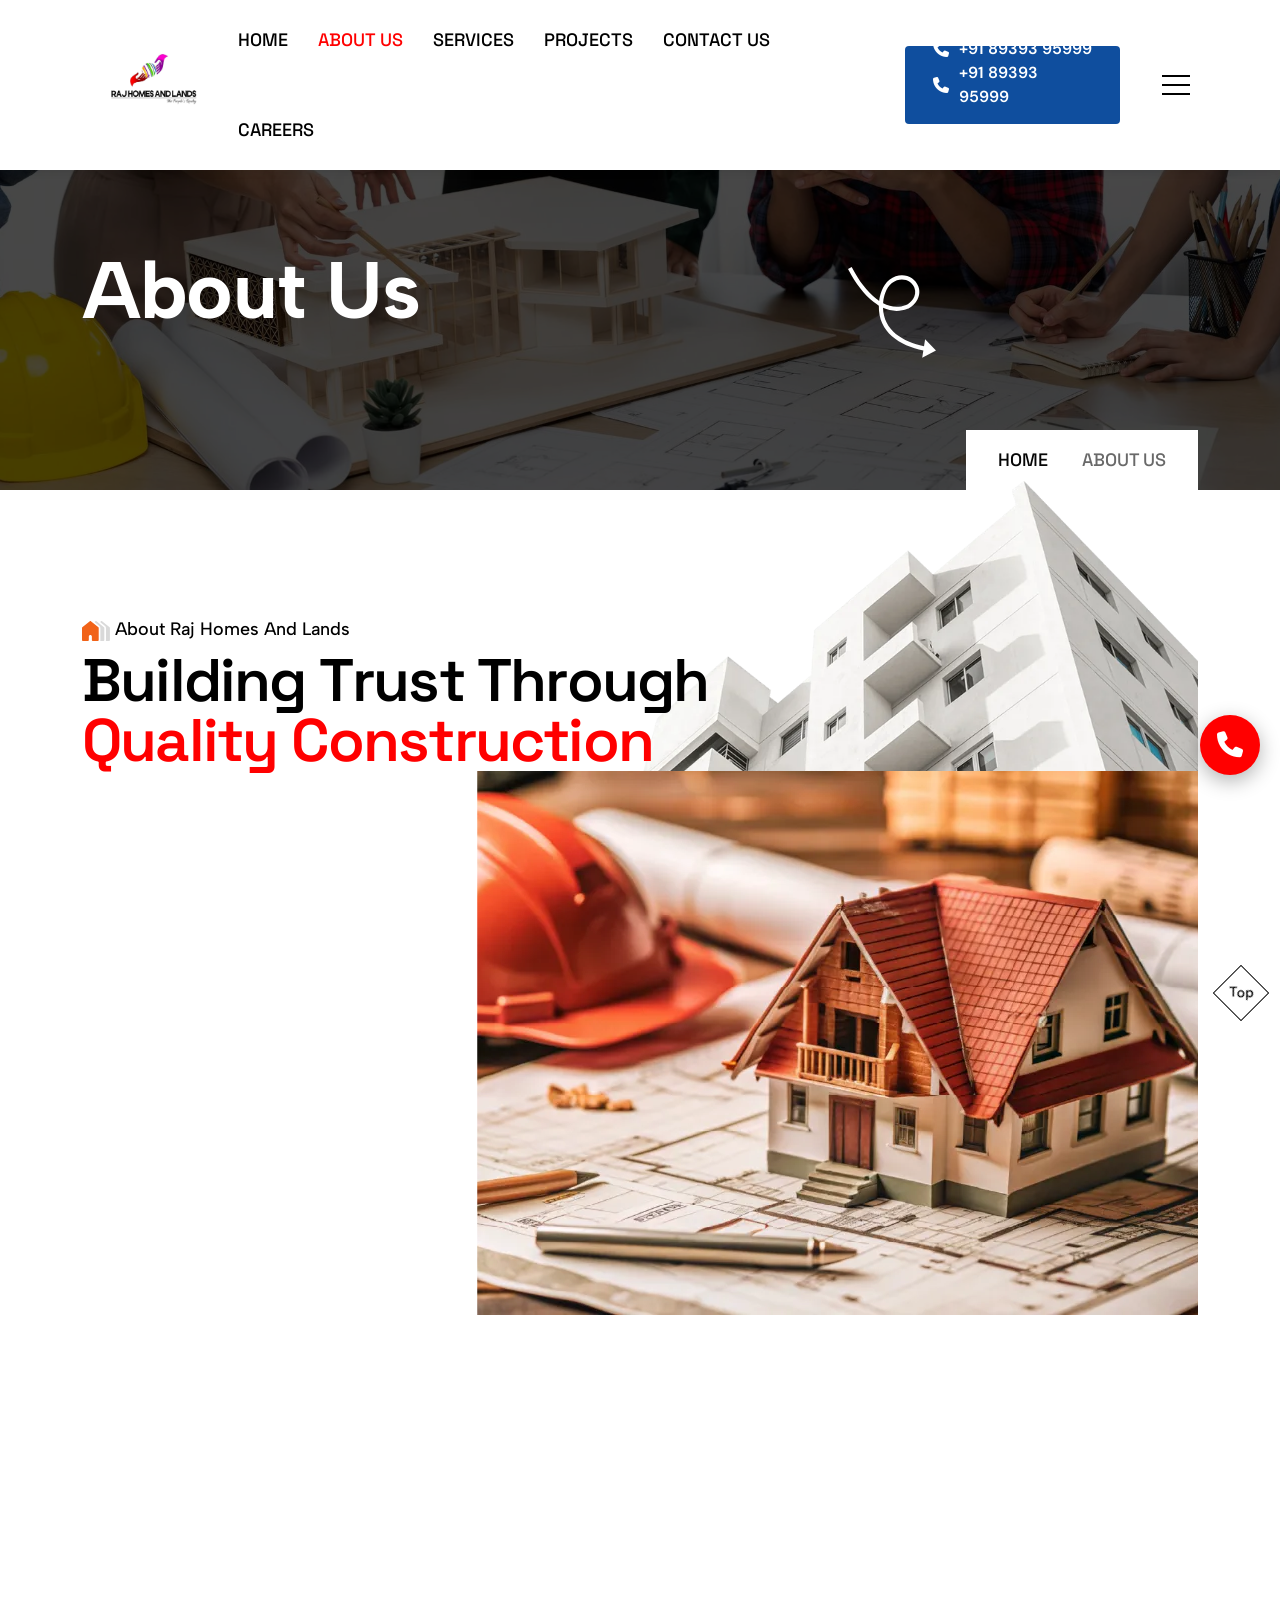
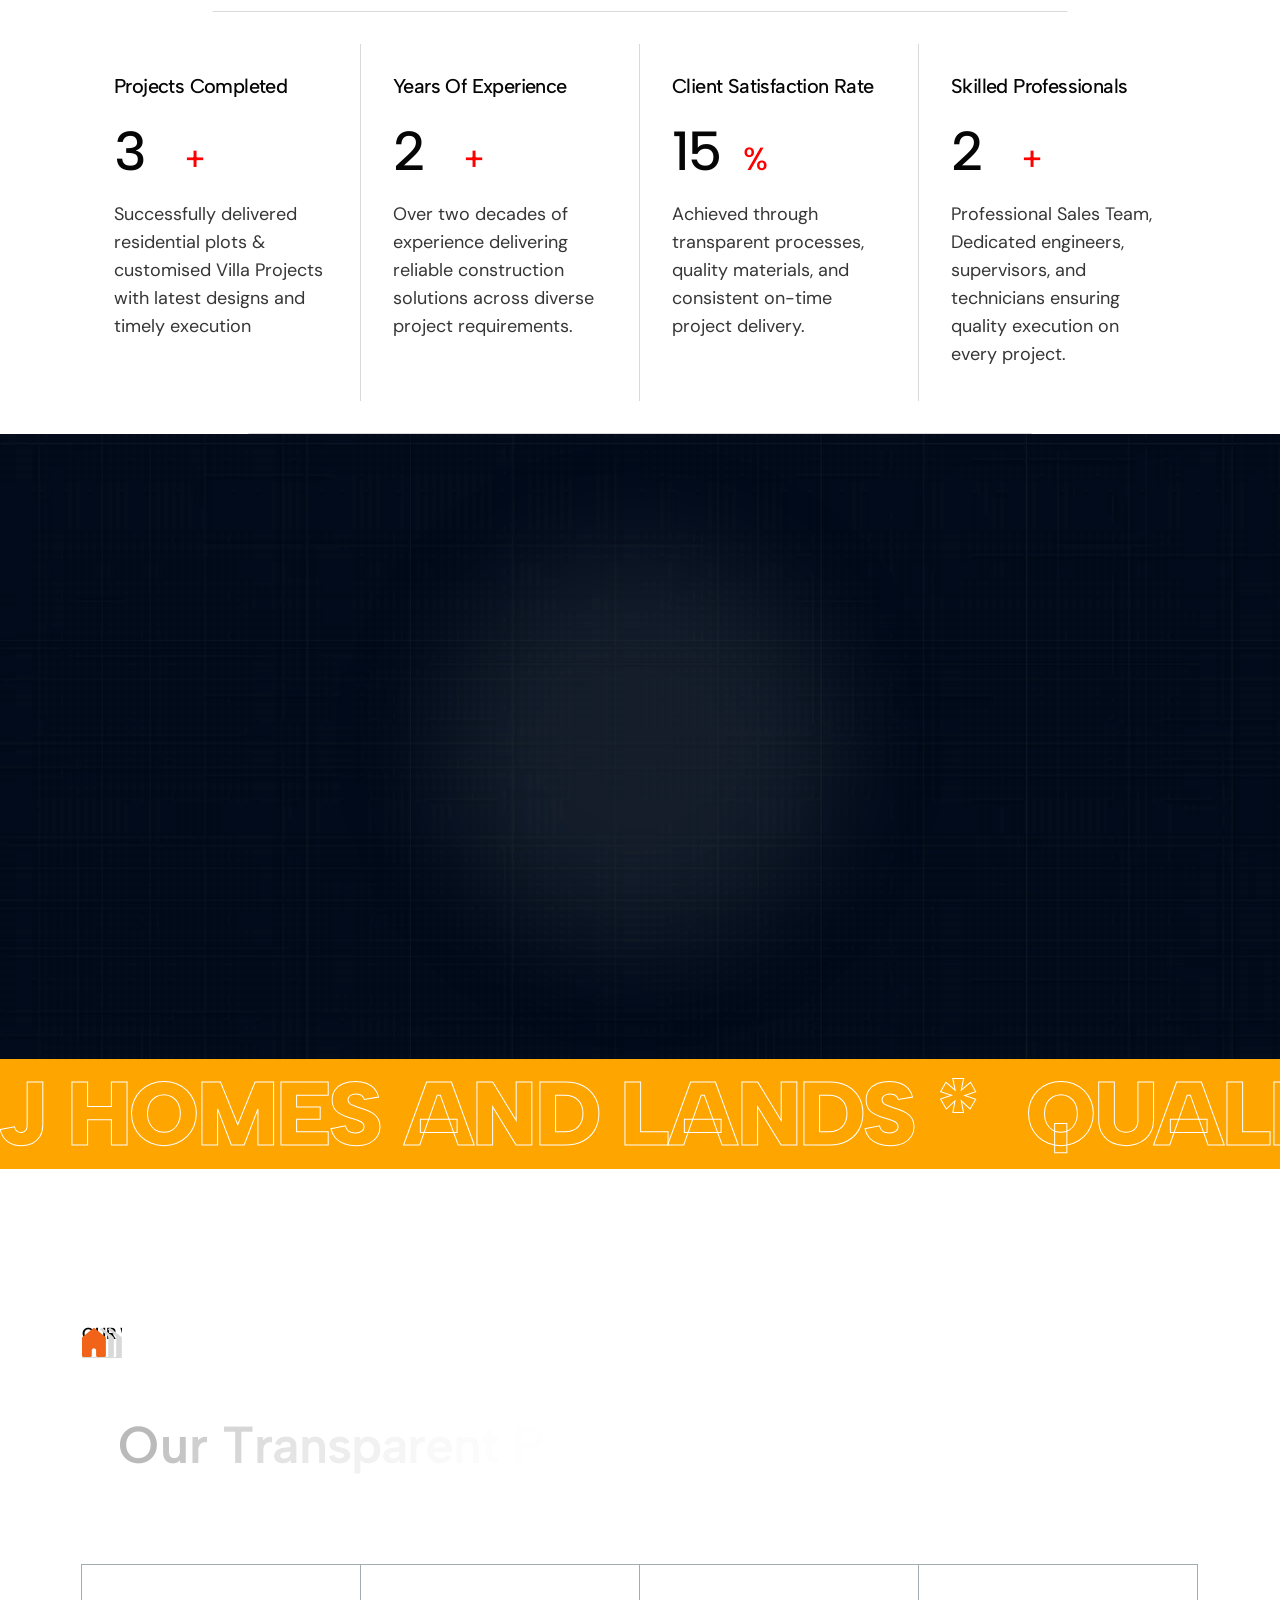
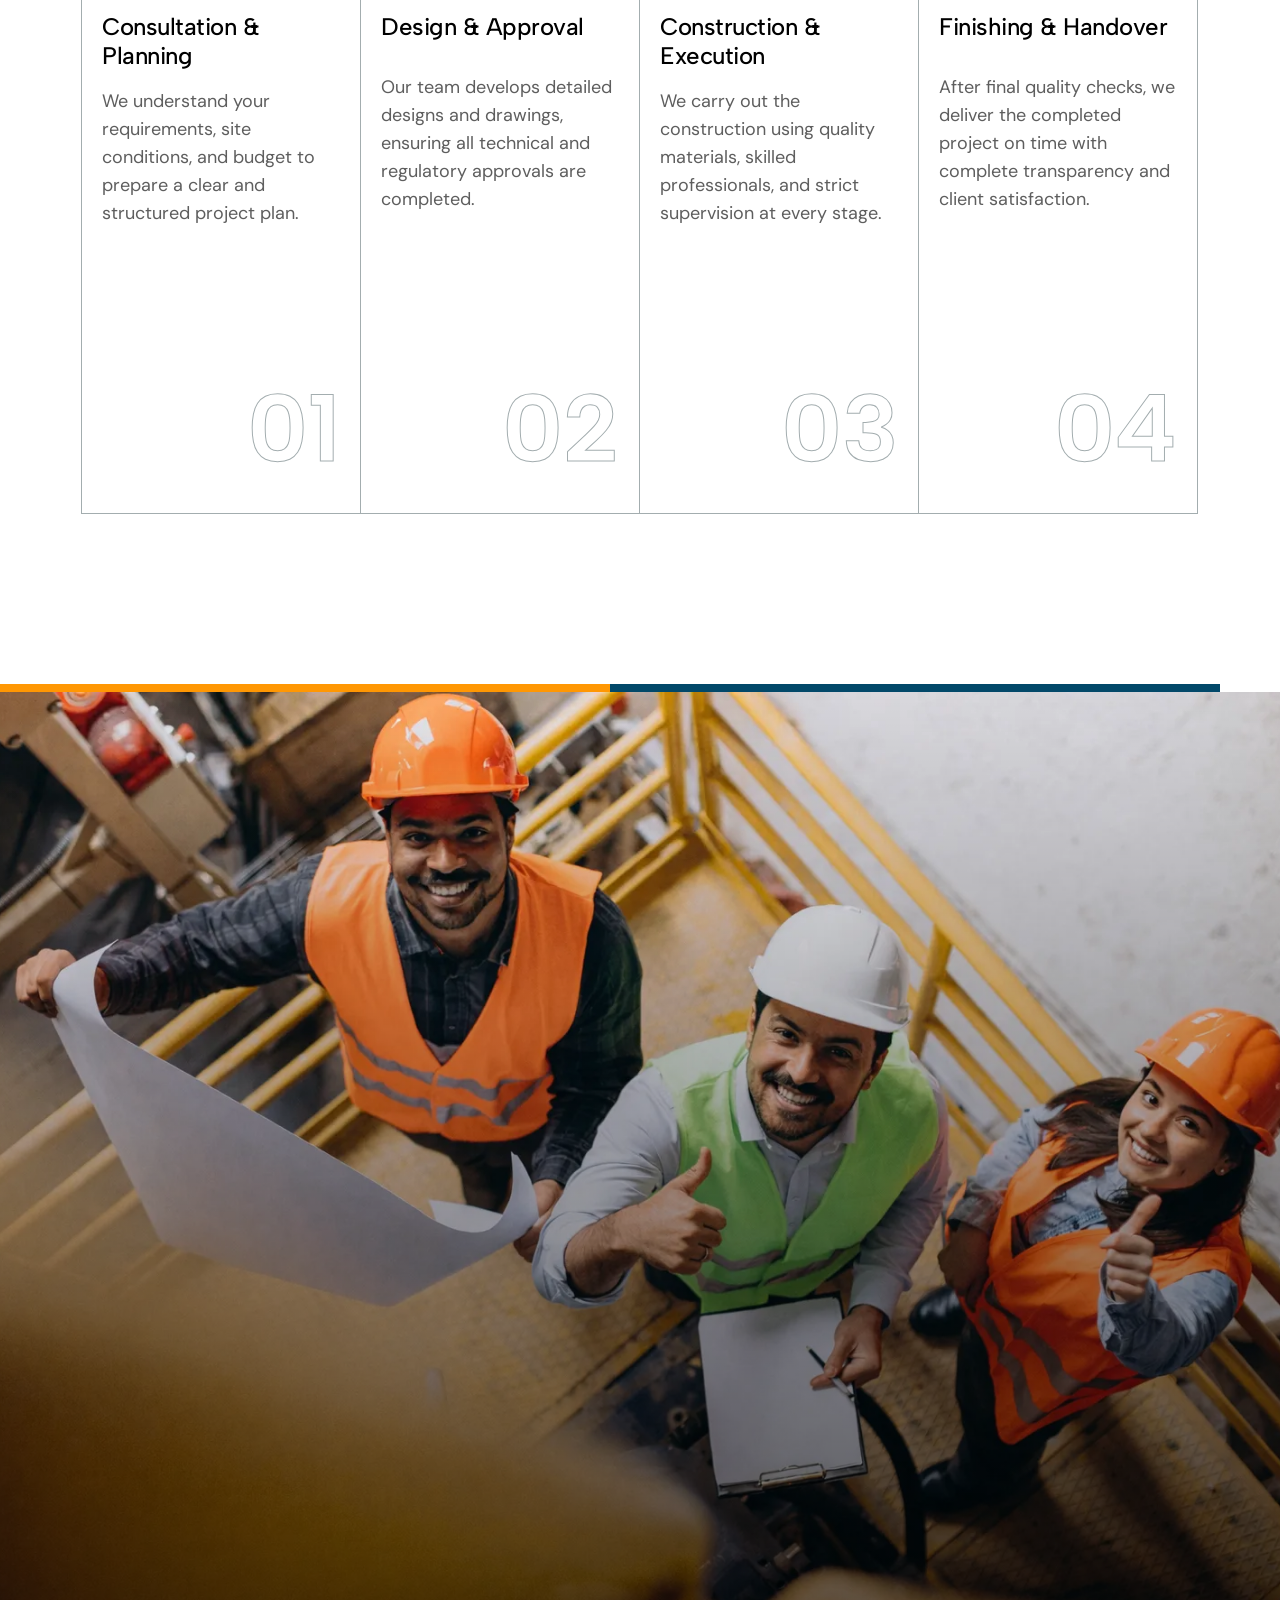
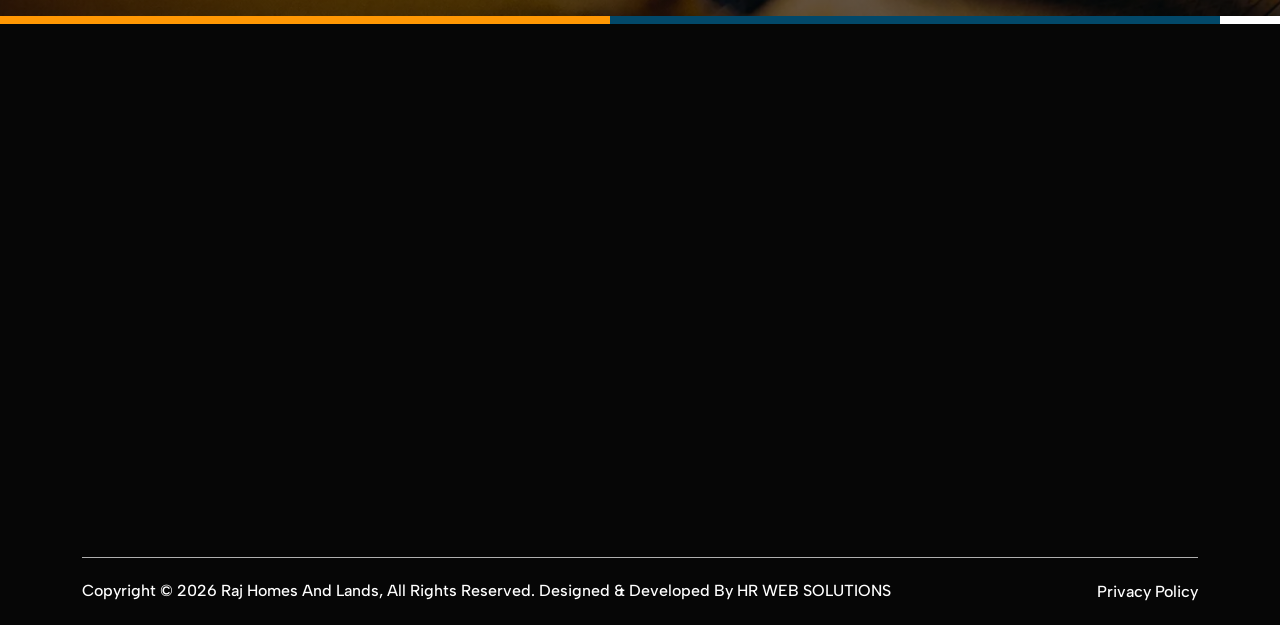
==== commit 47cb4a53: "Update about.html" ====
--- a/about.html
+++ b/about.html
@@ -15,7 +15,7 @@
         
         <!-- SOCIAL MEDIA META -->
         <meta property="og:description" content="Raj Homes And Lands | Trusted Builders & Construction Company in Chennai">
-        <meta property="og:image" content="https://hevenconstructions.com/assets/img/logo.png">
+           <meta property="og:image" content="https://www.rajhomesandlands.in/images/logo.png">
         <meta property="og:site_name" content="Raj Homes And Lands">
         <meta property="og:title" content="Raj Homes And Lands">
         <meta property="og:type" content="website">
@@ -745,3 +745,4 @@
     </body>
 </html>
 
+
